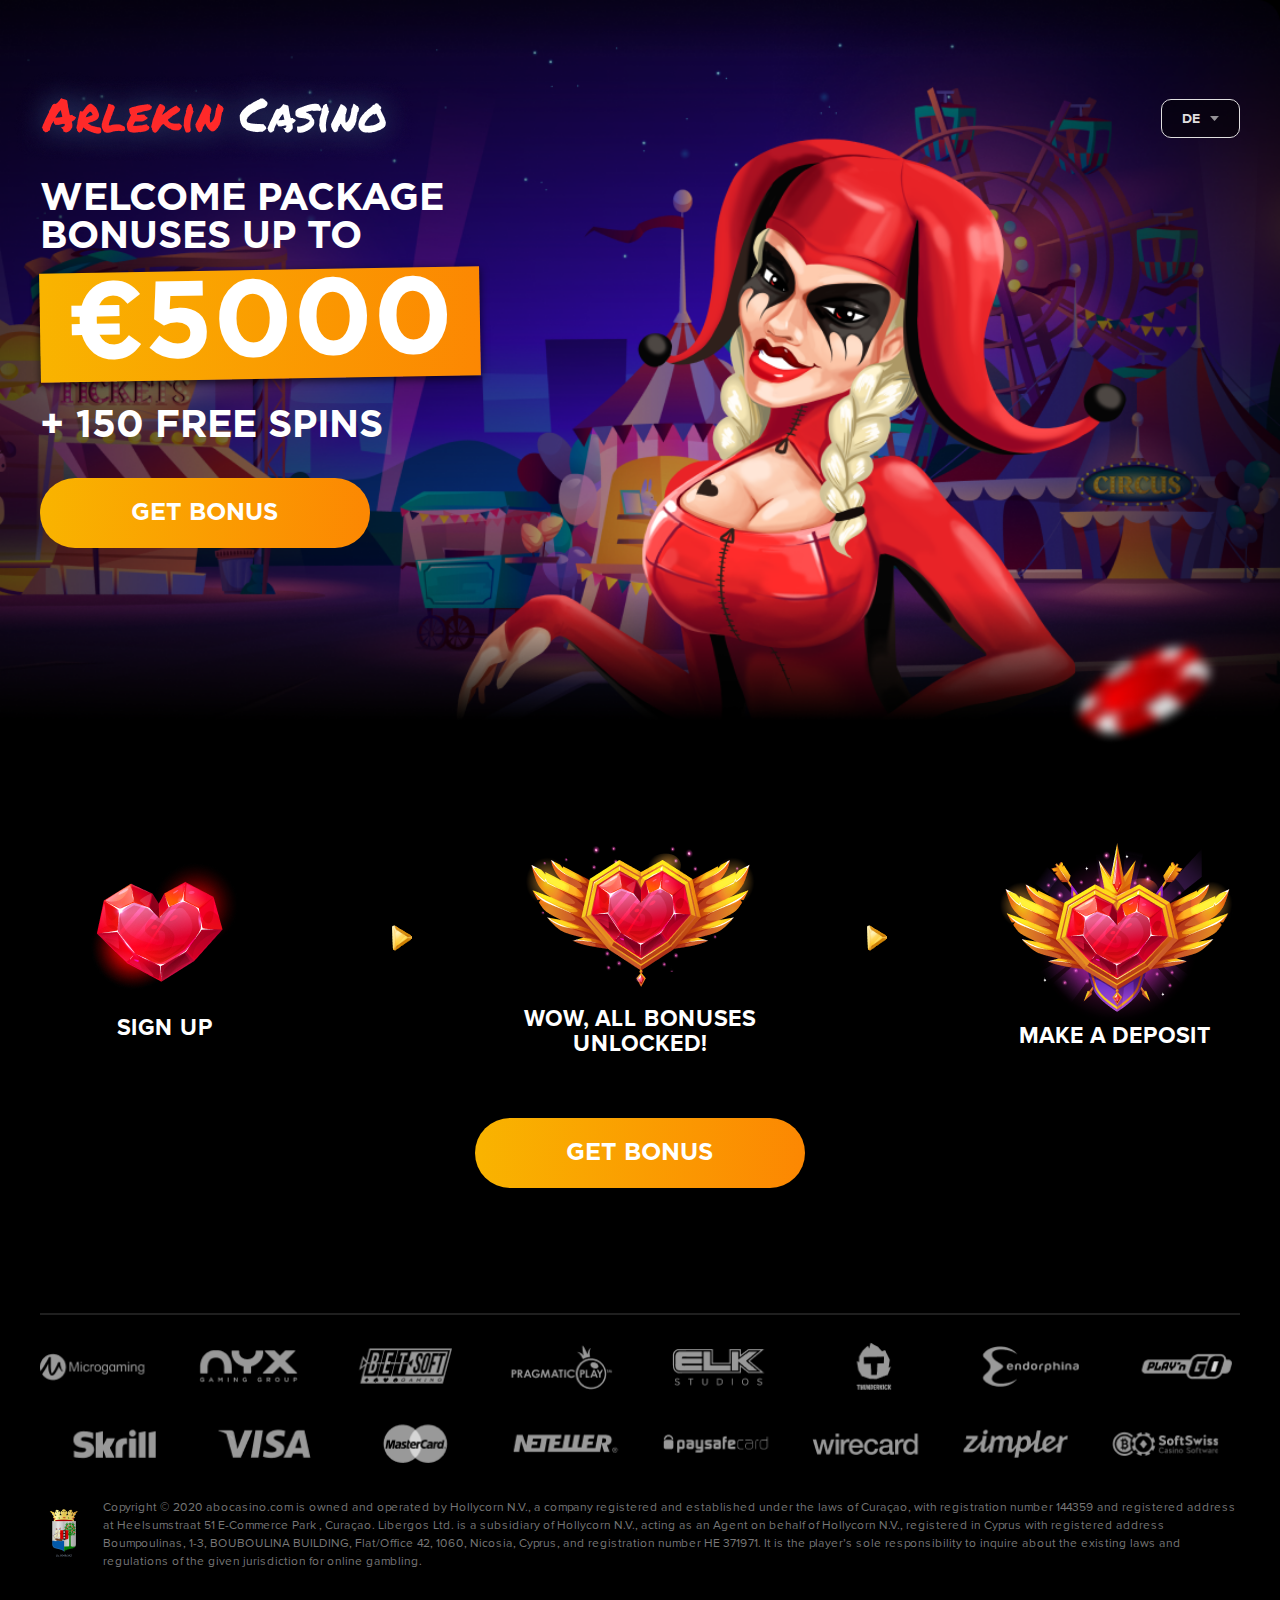
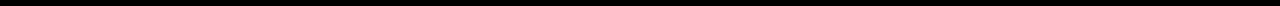
==== index.html @ 2ffc7afc "add new anim" ====
<!DOCTYPE html>
<html lang="en">

<head>
    <meta charset="UTF-8">
    <meta http-equiv="X-UA-Compatible" content="IE=edge">
    <meta name="viewport" content="width=device-width, initial-scale=1.0">
    <link rel="apple-touch-icon" sizes="152x152" href="fav/apple-touch-icon.png">
    <link rel="icon" type="image/png" sizes="32x32" href="fav/favicon-32x32.png">
    <link rel="icon" type="image/png" sizes="16x16" href="fav/favicon-16x16.png">
    <link rel="manifest" href="fav/site.webmanifest">
    <meta name="msapplication-TileColor" content="#2b5797">
    <meta name="theme-color" content="#ffffff">
    <title>Arlekin Casino</title>
    <link rel="stylesheet" href="css/style.css">
</head>

<body>
    <div class="wrapper">
        <header class="header">
            <div class="header__container">
                <div class="header__inner">
                    <div class="header__menu">
                        <a href="#" class="header__logo"><img src="img/logo.png" alt="logo"></a>
                        <a href="de.html" class="header__local">
                            <p>DE</p>
                            <img src="img/arrow.png" alt="arrow">
                        </a>
                    </div>
                    <div class="header__info">
                        <h2>Welcome package bonuses up to </h2>
                        <h4>€5000</h4>
                        <h3>+ 150 free spins</h3>
                        <a href="#">GET BONUS</a>
                        <div class="header__links-mob">
                            <a href="#" class="header__link">
                                <img src="img/img_mob-en.png" alt="proposition">
                            </a>
                        </div>
                    </div>
                </div>
            </div>
        </header>
        <main class="main">
            <div class="proposition">
                <div class="proposition__container">
                    <div class="proposition__iner">
                        <div class="proposition__images">
                            <div class="proposition__img">
                                <a href="#" class="link" style="text-decoration: none;">
                                    <img class="heart" src="img/img1.png" alt="heard">
                                    <p class="first">Sign up</p>
                                </a>
                            </div>
                            <div class="proposition__arrow">
                                <div class="arrowAnim">
                                    <div class="arrowSliding">
                                        <div class="arrow"></div>
                                    </div>
                                    <div class="arrowSliding delay1">
                                        <div class="arrow"></div>
                                    </div>
                                    <div class="arrowSliding delay2">
                                        <div class="arrow"></div>
                                    </div>
                                    <div class="arrowSliding delay3">
                                        <div class="arrow"></div>
                                    </div>
                                </div>
                            </div>
                            <div class="proposition__img">
                                <img class="heart" src="img/img2.png" alt="heard">
                                <p class="second">wow, all bonuses unlocked!</p>
                            </div>
                            <div class="proposition__arrow">
                                <div class="proposition__arrow">
                                    <div class="arrowAnim">
                                        <div class="arrowSliding">
                                            <div class="arrow"></div>
                                        </div>
                                        <div class="arrowSliding delay1">
                                            <div class="arrow"></div>
                                        </div>
                                        <div class="arrowSliding delay2">
                                            <div class="arrow"></div>
                                        </div>
                                        <div class="arrowSliding delay3">
                                            <div class="arrow"></div>
                                        </div>
                                    </div>
                                </div>
                            </div>
                            <div class="proposition__img">
                                <img class="heart" src="img/img3.png" alt="heard">
                                <p class="third">make a deposit</p>
                            </div>
                        </div>
                        <div class="proposition__links">
                            <a href="#" class="proposition__link">GET BONUS</a>
                        </div>
                    </div>
                </div>
            </div>
            <div class="footer">
                <div class="footer__container">
                    <div class="footer__inner">
                        <div class="footer__line">
                            <hr>
                        </div>
                        <div class="footer__partners">
                            <img class="decs" src="img/partners.png" alt="partners">
                            <img class="mob" src="img/partners_mob.png" alt="partners">
                        </div>
                        <div class="footer__info">
                            <div class="footer__logo">
                                <img src="img/footer-logo.png" alt="logo">
                            </div>                            
                            <div class="footer__text">
                                <p>Copyright © 2020 abocasino.com is owned and operated by Hollycorn N.V., a company registered and established under the laws of Curaçao, with registration number 144359 and registered address at Heelsumstraat 51 E-Commerce Park , Curaçao. Libergos Ltd. is a subsidiary of Hollycorn N.V., acting as an Agent on behalf of Hollycorn N.V., registered in Cyprus with registered address Boumpoulinas, 1-3, BOUBOULINA BUILDING, Flat/Office 42, 1060, Nicosia, Cyprus, and registration number ΗΕ 371971. It is the player’s sole responsibility to inquire about the existing laws and regulations of the given jurisdiction for online gambling.</p>
                            </div>
                        </div>
                    </div>
                </div>
            </div>
        </main>
    </div>
</body>

</html>
---- css/style.css ----
@charset "UTF-8";
@font-face {
  font-family: "Proxima Nova";
  src: url("../fonts/ProximaNova-Regular.woff");
  font-weight: 400; }
@font-face {
  font-family: "Proxima Nova";
  src: url("../fonts/ProximaNova-Bold.woff");
  font-weight: 700; }
@font-face {
  font-family: "Gotham Pro";
  src: url("../fonts/GothamPro.woff");
  font-weight: 400; }
@font-face {
  font-family: "Gotham Pro";
  src: url("../fonts/GothamPro-Bold.woff");
  font-weight: 700; }
.arrowAnim {
  width: 0px;
  height: 30px;
  display: flex;
  justify-content: center;
  align-items: center; }
  @media (max-width: 768px) {
    .arrowAnim {
      display: none; } }

.arrow {
  width: 25px;
  height: 32px;
  background: url("../img/heard.png") 100%/cover no-repeat; }
  @media (max-width: 979px) {
    .arrow {
      width: 15px;
      height: 22px; } }
  @media (max-width: 768px) {
    .arrow {
      display: none; } }

.arrowSliding {
  position: absolute;
  -webkit-animation: slide 4s linear infinite;
  animation: slide 4s linear infinite; }

.delay1 {
  -webkit-animation-delay: 1s;
  animation-delay: 1s; }

.delay2 {
  -webkit-animation-delay: 2s;
  animation-delay: 2s; }

.delay3 {
  -webkit-animation-delay: 3s;
  animation-delay: 3s; }

@keyframes slide {
  0% {
    opacity: 0;
    transform: translateX(-5vw); }
  20% {
    opacity: 1;
    transform: translateX(-3vw); }
  80% {
    opacity: 1;
    transform: translateX(3vw); }
  100% {
    opacity: 0;
    transform: translateX(5vw); } }
.heart {
  animation-name: anime;
  /* имя кейфрейма для анимации */
  animation-duration: 700ms;
  /* длительность анимации */
  animation-iteration-count: infinite;
  /* количество повторений, в данном случае - бесконечно */
  animation-direction: alternate;
  /* проигрывать анимацию в прямом и в обратном порядке */
  animation-timing-function: ease-in; }

@keyframes anime {
  0% {
    transform: scale(1); }
  100% {
    transform: scale(1.1); } }
*, *::before, *::after {
  margin: 0;
  padding: 0;
  border: none;
  box-sizing: border-box; }

html, .body {
  height: 100%;
  min-width: 320px;
  background-color: #000; }

.body {
  font-family: "Proxima Nova"; }

.wrapper {
  min-height: 0%;
  display: flex;
  flex-direction: column;
  overflow: hidden; }

.main {
  flex: 1 1 auto;
  overflow: hidden; }

[class*="__container"] {
  max-width: 1280px;
  margin: 0 auto; }
  @media (max-width: 1320px) {
    [class*="__container"] {
      margin: 0 40px; } }

body::-webkit-scrollbar {
  width: 7px; }

body::-webkit-scrollbar-track {
  background: #000; }

body::-webkit-scrollbar-thumb {
  background-color: #F9B400;
  border-radius: 15px;
  border: 2px solid #000; }

body .header {
  padding-top: 66px;
  background: url("../img/back.png") 100% 100%/cover no-repeat;
  height: 750px; }
  @media (max-width: 979px) {
    body .header {
      background: url("../img/back.png") 60% 100%/cover no-repeat;
      height: 550px; } }
  @media (max-width: 768px) {
    body .header {
      height: 835px;
      background: url("../img/back_mob.png") 100% 100%/cover no-repeat;
      padding-top: 10px; } }
  body .header__menu {
    display: flex;
    justify-content: space-between;
    align-items: center; }
  body .header__logo {
    margin-left: -30px; }
    @media (max-width: 768px) {
      body .header__logo {
        margin-left: -20px; } }
    @media (max-width: 768px) {
      body .header__logo img {
        width: 100%; } }
  body .header__local {
    display: flex;
    align-items: center;
    background: rgba(0, 0, 0, 0.5);
    border: 1px solid #E0DFDF;
    border-radius: 10px;
    padding: 10px 20px;
    text-decoration: none; }
    body .header__local p {
      font-family: "Proxima Nova";
      font-style: normal;
      font-weight: 700;
      font-size: 14px;
      line-height: 17px;
      color: #E0DFDF;
      margin-right: 10px; }
  body .header__info {
    margin-top: 10px;
    display: flex;
    flex-direction: column;
    max-width: 540px; }
    body .header__info h2 {
      font-family: "Gotham Pro";
      font-style: normal;
      font-weight: 700;
      font-size: 38px;
      line-height: 100%;
      text-transform: uppercase;
      color: #FFFFFF; }
      @media (max-width: 979px) {
        body .header__info h2 {
          font-size: 26px; } }
      @media (max-width: 768px) {
        body .header__info h2 {
          font-size: 22px;
          text-align: center; } }
    body .header__info h4 {
      font-family: "Gotham Pro";
      font-style: normal;
      font-weight: 700;
      font-size: 109px;
      line-height: 100%;
      text-align: center;
      text-transform: uppercase;
      color: #FFFFFF;
      transform: rotate(-1deg);
      max-width: 440px;
      background: linear-gradient(94.47deg, #F9B400 0.44%, #FC8702 99.84%);
      box-shadow: 0px 2.39767px 8.39186px rgba(0, 0, 0, 0.7);
      margin-top: 14px; }
      @media (max-width: 979px) {
        body .header__info h4 {
          font-size: 80px;
          max-width: 320px;
          margin-top: 20px; } }
      @media (max-width: 768px) {
        body .header__info h4 {
          margin-top: 10px;
          font-size: 62px; } }
    body .header__info h3 {
      font-family: "Gotham Pro";
      font-style: normal;
      font-weight: 700;
      font-size: 38px;
      line-height: 100%;
      text-transform: uppercase;
      color: #FFFFFF;
      margin-top: 28px; }
      @media (max-width: 979px) {
        body .header__info h3 {
          font-size: 26px; } }
      @media (max-width: 768px) {
        body .header__info h3 {
          margin-top: 25px;
          text-align: center;
          font-size: 22px; } }
    body .header__info a {
      margin-top: 33px;
      background: linear-gradient(93.7deg, #F9B400 0%, #FC8702 100%);
      border-radius: 126px;
      font-family: "Gotham Pro";
      font-style: normal;
      font-weight: 700;
      font-size: 24px;
      line-height: 125%;
      color: #FFFFFF;
      display: block;
      text-decoration: none;
      max-width: 330px;
      padding: 20px 0px;
      text-align: center;
      transition: 0.3s; }
      body .header__info a:hover {
        box-shadow: 0px 0px 65.6651px rgba(250, 154, 1, 0.7); }
      @media (max-width: 979px) {
        body .header__info a {
          max-width: 280px; } }
      @media (max-width: 768px) {
        body .header__info a {
          text-align: center;
          width: 90%;
          margin: 30px auto 0;
          padding: 10px 0px;
          font-size: 16px;
          text-transform: uppercase; } }
  body .header__links-mob {
    display: none; }
    @media (max-width: 768px) {
      body .header__links-mob {
        display: block; } }
  @media (max-width: 768px) {
    body .header__links-mob a {
      margin-top: 10px;
      border: none;
      background: none;
      box-shadow: none; } }
body .main .proposition {
  margin-top: 66px; }
  @media (max-width: 979px) {
    body .main .proposition {
      margin-top: 0; } }
  @media (max-width: 768px) {
    body .main .proposition {
      display: none; } }
  body .main .proposition__images {
    display: flex;
    justify-content: space-between;
    align-items: center;
    height: 250px; }
  body .main .proposition__img {
    display: flex;
    flex-direction: column;
    align-items: center;
    width: 250px; }
    @media (max-width: 979px) {
      body .main .proposition__img {
        width: 200px; } }
    body .main .proposition__img p {
      font-family: "Proxima Nova";
      font-style: normal;
      font-weight: 700;
      font-size: 23px;
      line-height: 25px;
      text-align: center;
      letter-spacing: 0.0131502px;
      text-transform: uppercase;
      color: #FFFFFF;
      max-width: 250px;
      position: relative;
      text-decoration: none; }
      @media (max-width: 979px) {
        body .main .proposition__img p {
          font-size: 20px; } }
    body .main .proposition__img .second, body .main .proposition__img .first {
      top: 20px; }
  body .main .proposition__links {
    margin-top: 52px; }
  body .main .proposition__link {
    background: linear-gradient(93.7deg, #F9B400 0%, #FC8702 100%);
    border-radius: 126.474px;
    font-family: "Gotham Pro";
    font-style: normal;
    font-weight: 700;
    font-size: 24px;
    line-height: 125%;
    color: #FFFFFF;
    text-decoration: none;
    padding: 20px 0px;
    display: block;
    margin: 0 auto;
    max-width: 330px;
    text-align: center;
    transition: 0.3s; }
    body .main .proposition__link:hover {
      box-shadow: 0px 0px 65.6651px rgba(250, 154, 1, 0.7); }
body .main .footer {
  margin-top: 125px;
  margin-bottom: 35px; }
  @media (max-width: 979px) {
    body .main .footer {
      margin-top: 50px; } }
  @media (max-width: 768px) {
    body .main .footer {
      margin-top: 30px; } }
  body .main .footer__line {
    border: 1px solid rgba(255, 255, 255, 0.12);
    color: rgba(255, 255, 255, 0.12);
    text-align: center;
    display: block;
    margin: 0 auto; }
  body .main .footer__partners {
    margin-top: 25px; }
    body .main .footer__partners img {
      width: 100%; }
  @media (max-width: 768px) {
    body .main .footer .decs {
      display: none; } }
  body .main .footer .mob {
    display: none; }
    @media (max-width: 768px) {
      body .main .footer .mob {
        display: block; } }
  body .main .footer__info {
    margin-top: 25px;
    display: flex;
    justify-content: space-between;
    align-items: center; }
    @media (max-width: 768px) {
      body .main .footer__info {
        flex-direction: column; } }
  body .main .footer__logo {
    margin-right: 15px; }
  body .main .footer__text {
    font-family: "Proxima Nova";
    font-style: normal;
    font-weight: 400;
    font-size: 12px;
    line-height: 18px;
    color: rgba(255, 255, 255, 0.47); }
    @media (max-width: 768px) {
      body .main .footer__text {
        margin-top: 20px;
        text-align: center; } }

/*# sourceMappingURL=style.css.map */
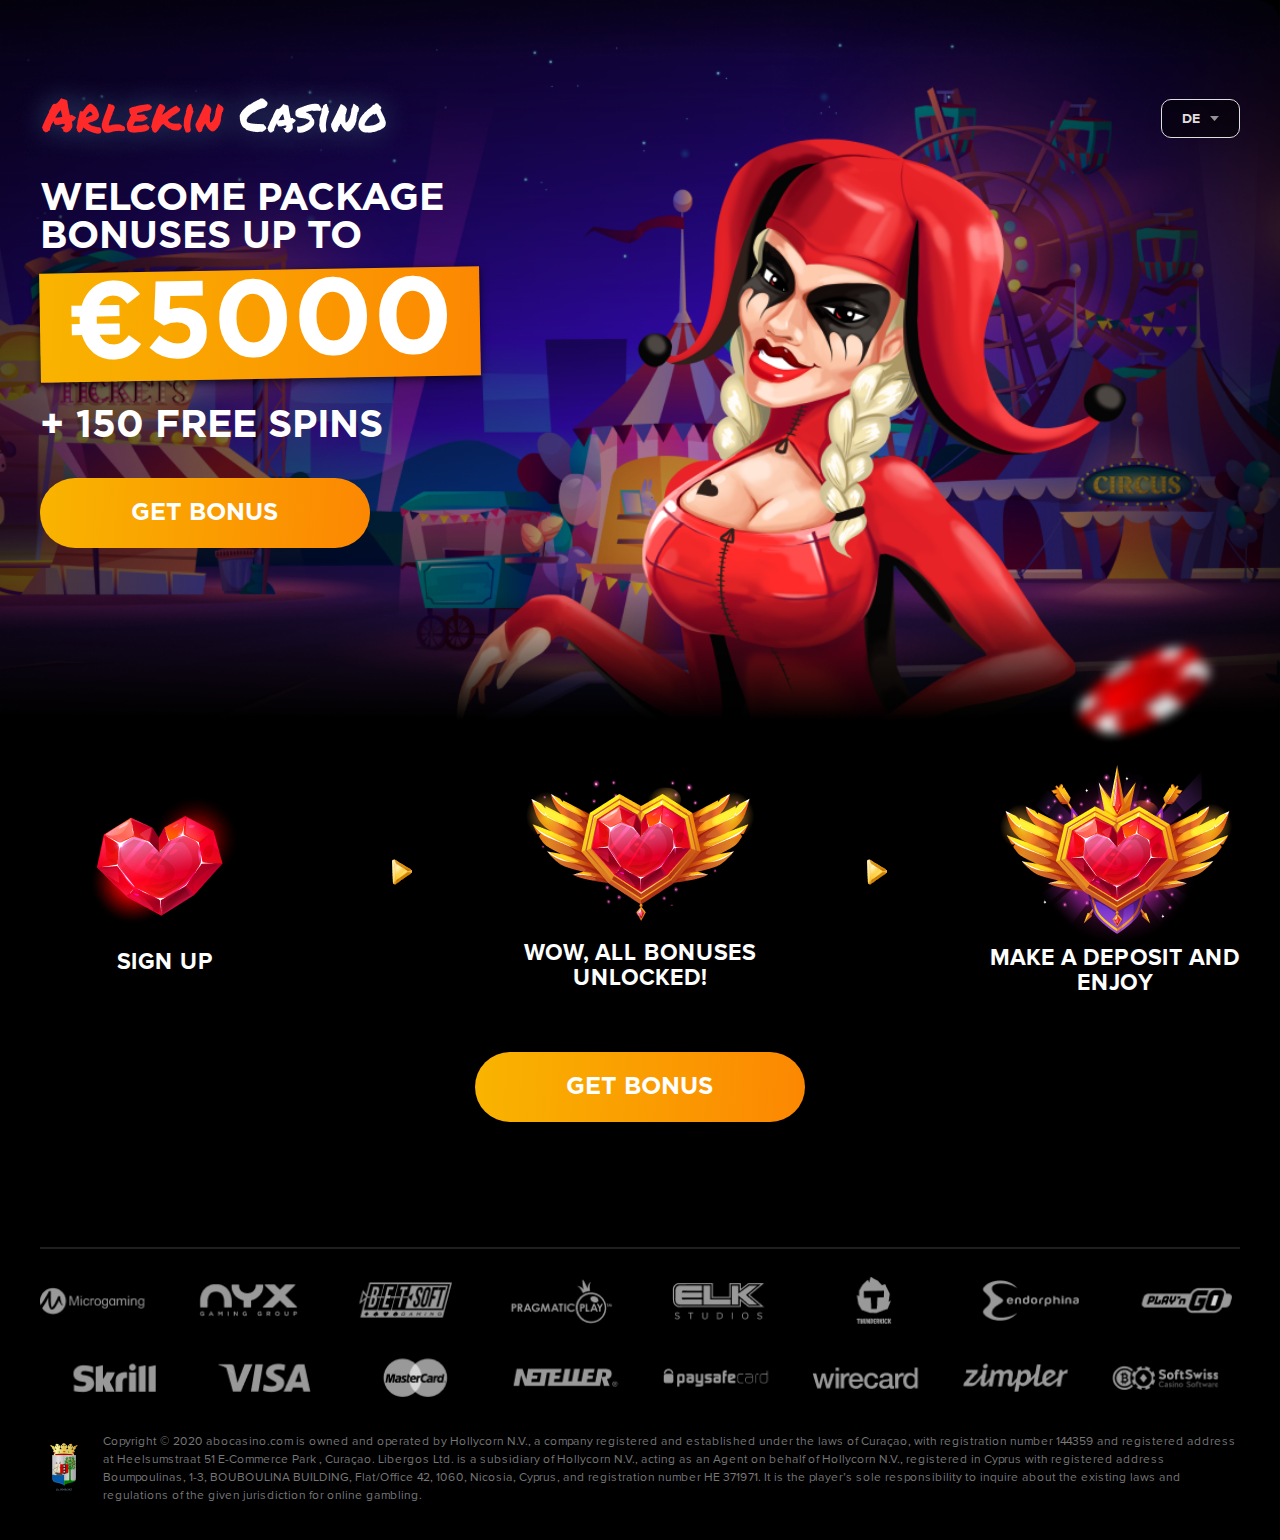
==== commit 5b4da409: "add new fix" ====
--- a/index.html
+++ b/index.html
@@ -92,7 +92,7 @@
                             </div>
                             <div class="proposition__img">
                                 <img class="heart" src="img/img3.png" alt="heard">
-                                <p class="third">make a deposit</p>
+                                <p class="third">make a deposit and enjoy</p>
                             </div>
                         </div>
                         <div class="proposition__links">
--- a/css/style.css
+++ b/css/style.css
@@ -266,65 +266,63 @@
       border: none;
       background: none;
       box-shadow: none; } }
-body .main .proposition {
-  margin-top: 66px; }
+@media (max-width: 979px) {
+  body .main .proposition {
+    margin-top: 0; } }
+@media (max-width: 768px) {
+  body .main .proposition {
+    display: none; } }
+body .main .proposition__images {
+  display: flex;
+  justify-content: space-between;
+  align-items: center;
+  height: 250px; }
+body .main .proposition__img {
+  display: flex;
+  flex-direction: column;
+  align-items: center;
+  width: 250px; }
   @media (max-width: 979px) {
-    body .main .proposition {
-      margin-top: 0; } }
-  @media (max-width: 768px) {
-    body .main .proposition {
-      display: none; } }
-  body .main .proposition__images {
-    display: flex;
-    justify-content: space-between;
-    align-items: center;
-    height: 250px; }
-  body .main .proposition__img {
-    display: flex;
-    flex-direction: column;
-    align-items: center;
-    width: 250px; }
-    @media (max-width: 979px) {
-      body .main .proposition__img {
-        width: 200px; } }
-    body .main .proposition__img p {
-      font-family: "Proxima Nova";
-      font-style: normal;
-      font-weight: 700;
-      font-size: 23px;
-      line-height: 25px;
-      text-align: center;
-      letter-spacing: 0.0131502px;
-      text-transform: uppercase;
-      color: #FFFFFF;
-      max-width: 250px;
-      position: relative;
-      text-decoration: none; }
-      @media (max-width: 979px) {
-        body .main .proposition__img p {
-          font-size: 20px; } }
-    body .main .proposition__img .second, body .main .proposition__img .first {
-      top: 20px; }
-  body .main .proposition__links {
-    margin-top: 52px; }
-  body .main .proposition__link {
-    background: linear-gradient(93.7deg, #F9B400 0%, #FC8702 100%);
-    border-radius: 126.474px;
-    font-family: "Gotham Pro";
+    body .main .proposition__img {
+      width: 200px; } }
+  body .main .proposition__img p {
+    font-family: "Proxima Nova";
     font-style: normal;
     font-weight: 700;
-    font-size: 24px;
-    line-height: 125%;
+    font-size: 23px;
+    line-height: 25px;
+    text-align: center;
+    letter-spacing: 0.0131502px;
+    text-transform: uppercase;
     color: #FFFFFF;
-    text-decoration: none;
-    padding: 20px 0px;
-    display: block;
-    margin: 0 auto;
-    max-width: 330px;
-    text-align: center;
-    transition: 0.3s; }
-    body .main .proposition__link:hover {
-      box-shadow: 0px 0px 65.6651px rgba(250, 154, 1, 0.7); }
+    max-width: 250px;
+    position: relative;
+    text-decoration: none; }
+    @media (max-width: 979px) {
+      body .main .proposition__img p {
+        font-size: 20px; } }
+  body .main .proposition__img .second, body .main .proposition__img .first {
+    top: 20px; }
+body .main .proposition__links {
+  margin-top: 52px; }
+body .main .proposition__link {
+  background: linear-gradient(93.7deg, #F9B400 0%, #FC8702 100%);
+  border-radius: 126.474px;
+  font-family: "Gotham Pro";
+  font-style: normal;
+  font-weight: 700;
+  font-size: 24px;
+  line-height: 125%;
+  color: #FFFFFF;
+  text-decoration: none;
+  padding: 20px 0px;
+  display: block;
+  margin: 0 auto;
+  max-width: 330px;
+  text-align: center;
+  transition: 0.3s; }
+  body .main .proposition__link:hover {
+    box-shadow: 0px 0px 65.6651px rgba(250, 154, 1, 0.7); }
 body .main .footer {
   margin-top: 125px;
   margin-bottom: 35px; }
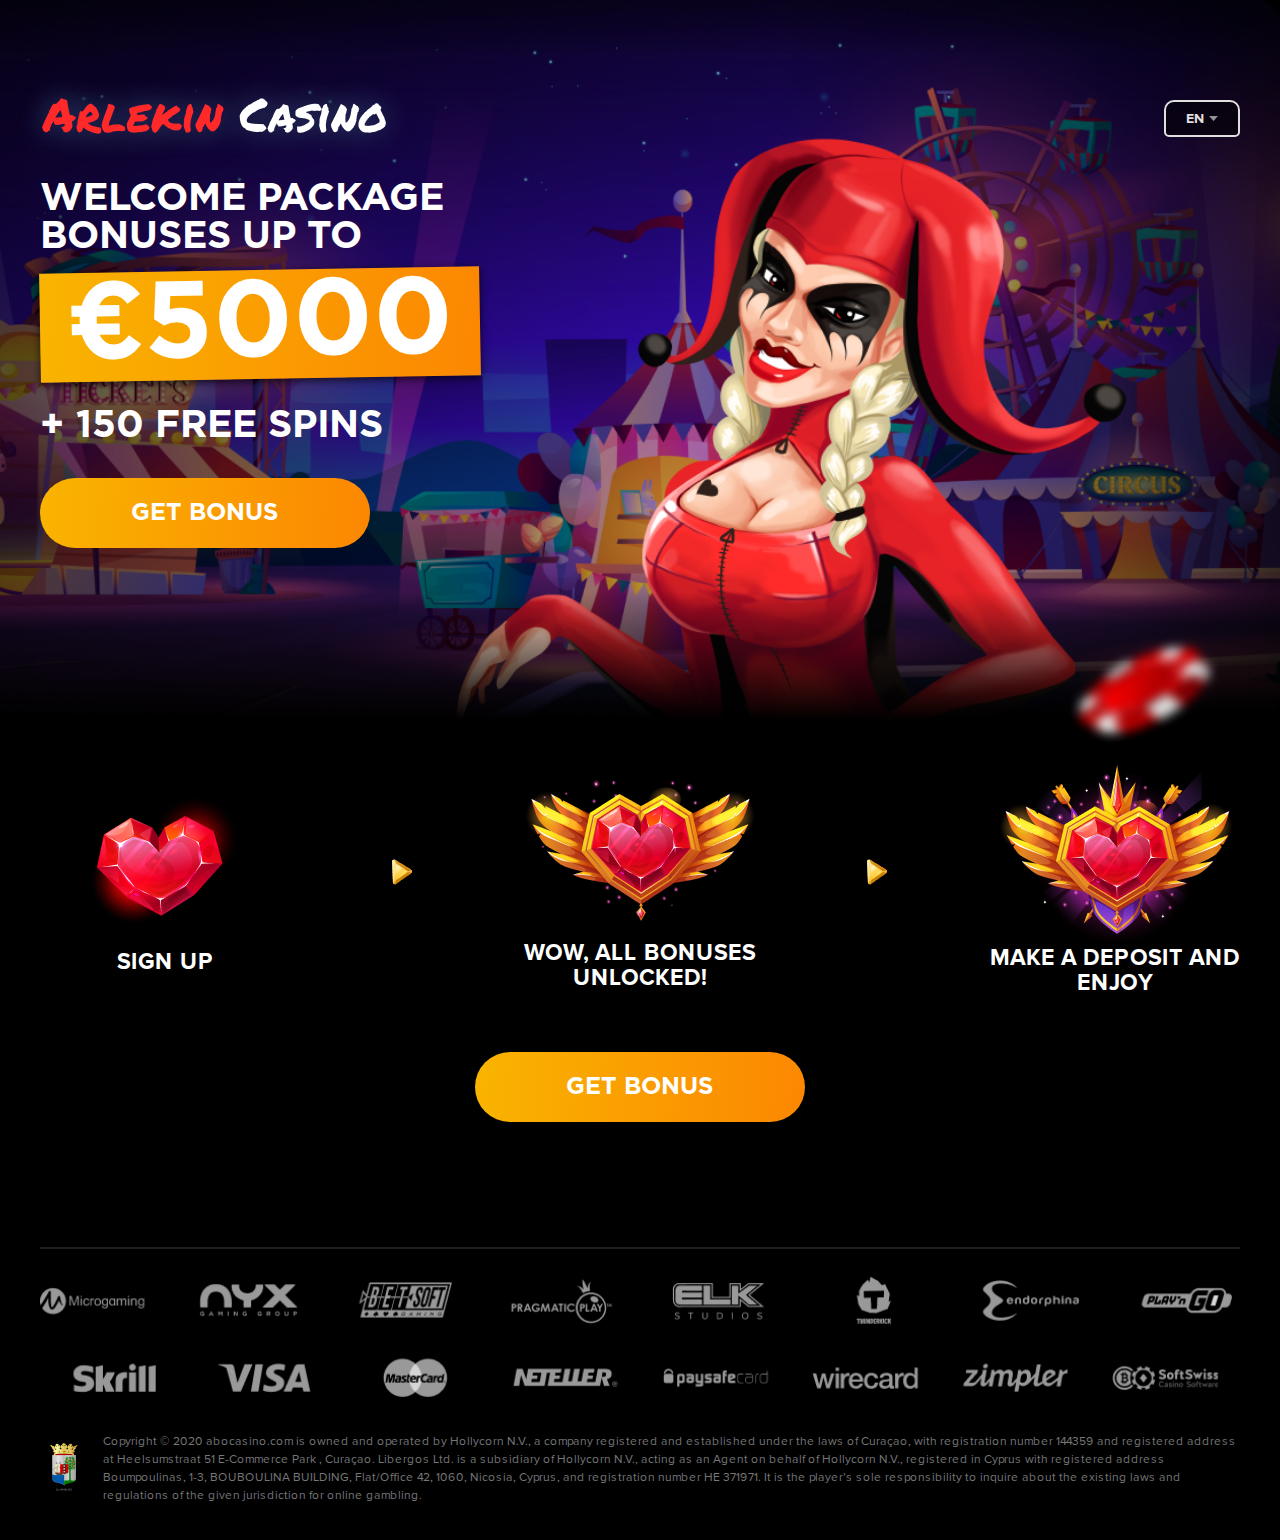
==== commit 4fd9b975: "add new link" ====
--- a/index.html
+++ b/index.html
@@ -22,20 +22,23 @@
                 <div class="header__inner">
                     <div class="header__menu">
                         <a href="#" class="header__logo"><img src="img/logo.png" alt="logo"></a>
-                        <a href="de.html" class="header__local">
-                            <p>DE</p>
-                            <img src="img/arrow.png" alt="arrow">
-                        </a>
+                        <div class="dropdown">
+                            <button class="dropbtn">en <img src="img/arrow.png" alt="arrow"></button>
+                            <div class="dropdown-content">
+                                <a href="de.html"><img src="img/de.png" alt="de"> deutch</a>
+                                <a href="#"><img src="img/no.png" alt="no"> norway</a>
+                            </div>
+                        </div>
                     </div>
                     <div class="header__info">
                         <h2>Welcome package bonuses up to </h2>
                         <h4>€5000</h4>
                         <h3>+ 150 free spins</h3>
-                        <a href="#">GET BONUS</a>
+                        <a class="heart" href="https://www.arlekincasino.com/en/users/sign_up">GET BONUS</a>
                         <div class="header__links-mob">
-                            <a href="#" class="header__link">
+                            <ul href="https://www.arlekincasino.com/en/users/sign_up" class="header__link">
                                 <img src="img/img_mob-en.png" alt="proposition">
-                            </a>
+                            </ul>
                         </div>
                     </div>
                 </div>
@@ -47,7 +50,7 @@
                     <div class="proposition__iner">
                         <div class="proposition__images">
                             <div class="proposition__img">
-                                <a href="#" class="link" style="text-decoration: none;">
+                                <a href="https://www.arlekincasino.com/en/users/sign_up" class="link" style="text-decoration: none;">
                                     <img class="heart" src="img/img1.png" alt="heard">
                                     <p class="first">Sign up</p>
                                 </a>
@@ -96,7 +99,7 @@
                             </div>
                         </div>
                         <div class="proposition__links">
-                            <a href="#" class="proposition__link">GET BONUS</a>
+                            <a href="https://www.arlekincasino.com/en/users/sign_up" class="proposition__link">GET BONUS</a>
                         </div>
                     </div>
                 </div>
@@ -114,9 +117,16 @@
                         <div class="footer__info">
                             <div class="footer__logo">
                                 <img src="img/footer-logo.png" alt="logo">
-                            </div>                            
+                            </div>
                             <div class="footer__text">
-                                <p>Copyright © 2020 abocasino.com is owned and operated by Hollycorn N.V., a company registered and established under the laws of Curaçao, with registration number 144359 and registered address at Heelsumstraat 51 E-Commerce Park , Curaçao. Libergos Ltd. is a subsidiary of Hollycorn N.V., acting as an Agent on behalf of Hollycorn N.V., registered in Cyprus with registered address Boumpoulinas, 1-3, BOUBOULINA BUILDING, Flat/Office 42, 1060, Nicosia, Cyprus, and registration number ΗΕ 371971. It is the player’s sole responsibility to inquire about the existing laws and regulations of the given jurisdiction for online gambling.</p>
+                                <p>Copyright © 2020 abocasino.com is owned and operated by Hollycorn N.V., a company
+                                    registered and established under the laws of Curaçao, with registration number
+                                    144359 and registered address at Heelsumstraat 51 E-Commerce Park , Curaçao.
+                                    Libergos Ltd. is a subsidiary of Hollycorn N.V., acting as an Agent on behalf of
+                                    Hollycorn N.V., registered in Cyprus with registered address Boumpoulinas, 1-3,
+                                    BOUBOULINA BUILDING, Flat/Office 42, 1060, Nicosia, Cyprus, and registration number
+                                    ΗΕ 371971. It is the player’s sole responsibility to inquire about the existing laws
+                                    and regulations of the given jurisdiction for online gambling.</p>
                             </div>
                         </div>
                     </div>
--- a/css/style.css
+++ b/css/style.css
@@ -83,11 +83,160 @@
     transform: scale(1); }
   100% {
     transform: scale(1.1); } }
+@font-face {
+  font-family: "Proxima Nova";
+  src: url("../fonts/ProximaNova-Regular.woff");
+  font-weight: 400; }
+@font-face {
+  font-family: "Proxima Nova";
+  src: url("../fonts/ProximaNova-Bold.woff");
+  font-weight: 700; }
+@font-face {
+  font-family: "Gotham Pro";
+  src: url("../fonts/GothamPro.woff");
+  font-weight: 400; }
+@font-face {
+  font-family: "Gotham Pro";
+  src: url("../fonts/GothamPro-Bold.woff");
+  font-weight: 700; }
+.arrowAnim {
+  width: 0px;
+  height: 30px;
+  display: flex;
+  justify-content: center;
+  align-items: center; }
+  @media (max-width: 768px) {
+    .arrowAnim {
+      display: none; } }
+
+.arrow {
+  width: 25px;
+  height: 32px;
+  background: url("../img/heard.png") 100%/cover no-repeat; }
+  @media (max-width: 979px) {
+    .arrow {
+      width: 15px;
+      height: 22px; } }
+  @media (max-width: 768px) {
+    .arrow {
+      display: none; } }
+
+.arrowSliding {
+  position: absolute;
+  -webkit-animation: slide 4s linear infinite;
+  animation: slide 4s linear infinite; }
+
+.delay1 {
+  -webkit-animation-delay: 1s;
+  animation-delay: 1s; }
+
+.delay2 {
+  -webkit-animation-delay: 2s;
+  animation-delay: 2s; }
+
+.delay3 {
+  -webkit-animation-delay: 3s;
+  animation-delay: 3s; }
+
+@keyframes slide {
+  0% {
+    opacity: 0;
+    transform: translateX(-5vw); }
+  20% {
+    opacity: 1;
+    transform: translateX(-3vw); }
+  80% {
+    opacity: 1;
+    transform: translateX(3vw); }
+  100% {
+    opacity: 0;
+    transform: translateX(5vw); } }
+.heart {
+  animation-name: anime;
+  /* имя кейфрейма для анимации */
+  animation-duration: 700ms;
+  /* длительность анимации */
+  animation-iteration-count: infinite;
+  /* количество повторений, в данном случае - бесконечно */
+  animation-direction: alternate;
+  /* проигрывать анимацию в прямом и в обратном порядке */
+  animation-timing-function: ease-in; }
+
+@keyframes anime {
+  0% {
+    transform: scale(1); }
+  100% {
+    transform: scale(1.1); } }
+.dropbtn {
+  background: rgba(0, 0, 0, 0.5);
+  border: 2px solid #E0DFDF;
+  border-radius: 10px;
+  width: 76px;
+  height: 37px;
+  font-family: "Proxima Nova";
+  font-style: normal;
+  font-weight: 700;
+  font-size: 14px;
+  line-height: 17px;
+  text-align: center;
+  text-transform: uppercase;
+  color: #E0DFDF;
+  border-bottom-right-radius: 5px;
+  border-bottom-left-radius: 5px;
+  cursor: pointer;
+  display: flex;
+  justify-content: center;
+  align-items: center; }
+  .dropbtn img {
+    margin-left: 5px; }
+
+.dropdown {
+  position: relative; }
+  .dropdown .dropdown-content {
+    display: none;
+    position: absolute;
+    background: rgba(0, 0, 0, 0.5);
+    border: 2px solid #E0DFDF;
+    border-radius: 10px;
+    width: 76px;
+    z-index: 1; }
+  .dropdown .dropdown-content a {
+    color: black;
+    justify-content: space-between;
+    display: flex;
+    padding: 14px 7px;
+    text-decoration: none;
+    font-family: "Proxima Nova";
+    font-style: normal;
+    font-weight: 700;
+    font-size: 9px;
+    line-height: 17px;
+    text-align: center;
+    color: #E0DFDF;
+    cursor: pointer;
+    text-transform: uppercase;
+    display: flex;
+    justify-content: space-between;
+    align-items: center; }
+  .dropdown .dropdown-content a:hover .dropbtn {
+    border-bottom-right-radius: 5px;
+    border-bottom-left-radius: 5px; }
+  .dropdown:hover .dropdown-content {
+    display: block;
+    position: absolute;
+    top: 35px;
+    border-top-right-radius: 5px;
+    border-top-left-radius: 5px; }
+
 *, *::before, *::after {
   margin: 0;
   padding: 0;
   border: none;
-  box-sizing: border-box; }
+  box-sizing: border-box;
+  -ms-user-select: none;
+  -moz-user-select: none;
+  -webkit-user-select: none;
+  user-select: none; }
 
 html, .body {
   height: 100%;
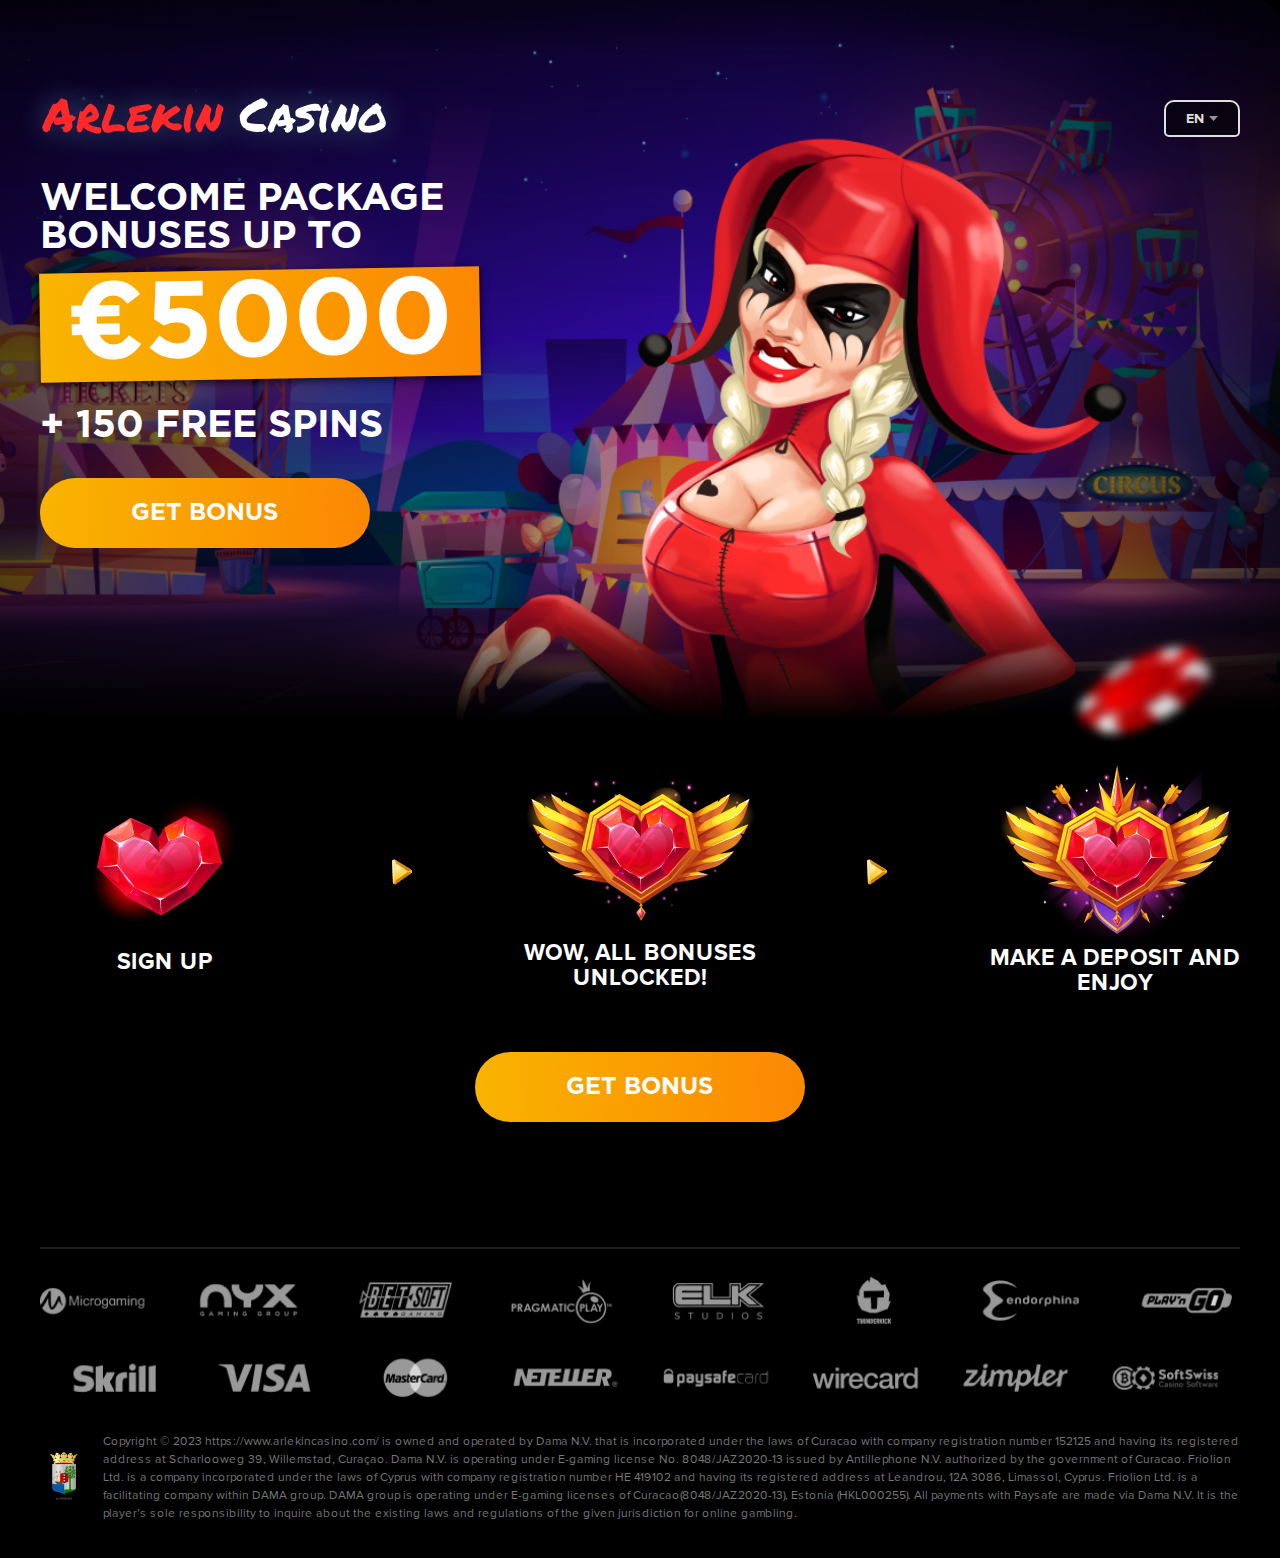
==== commit 3812f6de: "delete img for mob 3" ====
--- a/index.html
+++ b/index.html
@@ -32,14 +32,10 @@
                     </div>
                     <div class="header__info">
                         <h2>Welcome package bonuses up to </h2>
+                        
                         <h4>€5000</h4>
                         <h3>+ 150 free spins</h3>
                         <a class="heart" href="https://www.arlekincasino.com/en/users/sign_up">GET BONUS</a>
-                        <div class="header__links-mob">
-                            <ul href="https://www.arlekincasino.com/en/users/sign_up" class="header__link">
-                                <img src="img/img_mob-en.png" alt="proposition">
-                            </ul>
-                        </div>
                     </div>
                 </div>
             </div>
@@ -119,14 +115,7 @@
                                 <img src="img/footer-logo.png" alt="logo">
                             </div>
                             <div class="footer__text">
-                                <p>Copyright © 2020 abocasino.com is owned and operated by Hollycorn N.V., a company
-                                    registered and established under the laws of Curaçao, with registration number
-                                    144359 and registered address at Heelsumstraat 51 E-Commerce Park , Curaçao.
-                                    Libergos Ltd. is a subsidiary of Hollycorn N.V., acting as an Agent on behalf of
-                                    Hollycorn N.V., registered in Cyprus with registered address Boumpoulinas, 1-3,
-                                    BOUBOULINA BUILDING, Flat/Office 42, 1060, Nicosia, Cyprus, and registration number
-                                    ΗΕ 371971. It is the player’s sole responsibility to inquire about the existing laws
-                                    and regulations of the given jurisdiction for online gambling.</p>
+                                <p>Copyright © 2023 https://www.arlekincasino.com/ is owned and operated by Dama N.V. that is incorporated under the laws of Curacao with company registration number 152125 and having its registered address at Scharlooweg 39, Willemstad, Curaçao. Dama N.V. is operating under E-gaming license No. 8048/JAZ2020-13 issued by Antillephone N.V. authorized by the government of Curacao. Friolion Ltd. is a company incorporated under the laws of Cyprus with company registration number ΗΕ 419102 and having its registered address at Leandrou, 12A 3086, Limassol, Сyprus. Friolion Ltd. is a facilitating company within DAMA group. DAMA group is operating under E-gaming licenses of Curacao(8048/JAZ2020-13), Estonia (HKL000255). All payments with Paysafe are made via Dama N.V. It is the player’s sole responsibility to inquire about the existing laws and regulations of the given jurisdiction for online gambling.</p>
                             </div>
                         </div>
                     </div>
--- a/css/style.css
+++ b/css/style.css
@@ -390,7 +390,8 @@
       max-width: 330px;
       padding: 20px 0px;
       text-align: center;
-      transition: 0.3s; }
+      transition: 0.3s;
+      text-transform: uppercase; }
       body .header__info a:hover {
         box-shadow: 0px 0px 65.6651px rgba(250, 154, 1, 0.7); }
       @media (max-width: 979px) {
@@ -469,7 +470,8 @@
   margin: 0 auto;
   max-width: 330px;
   text-align: center;
-  transition: 0.3s; }
+  transition: 0.3s;
+  text-transform: uppercase; }
   body .main .proposition__link:hover {
     box-shadow: 0px 0px 65.6651px rgba(250, 154, 1, 0.7); }
 body .main .footer {
